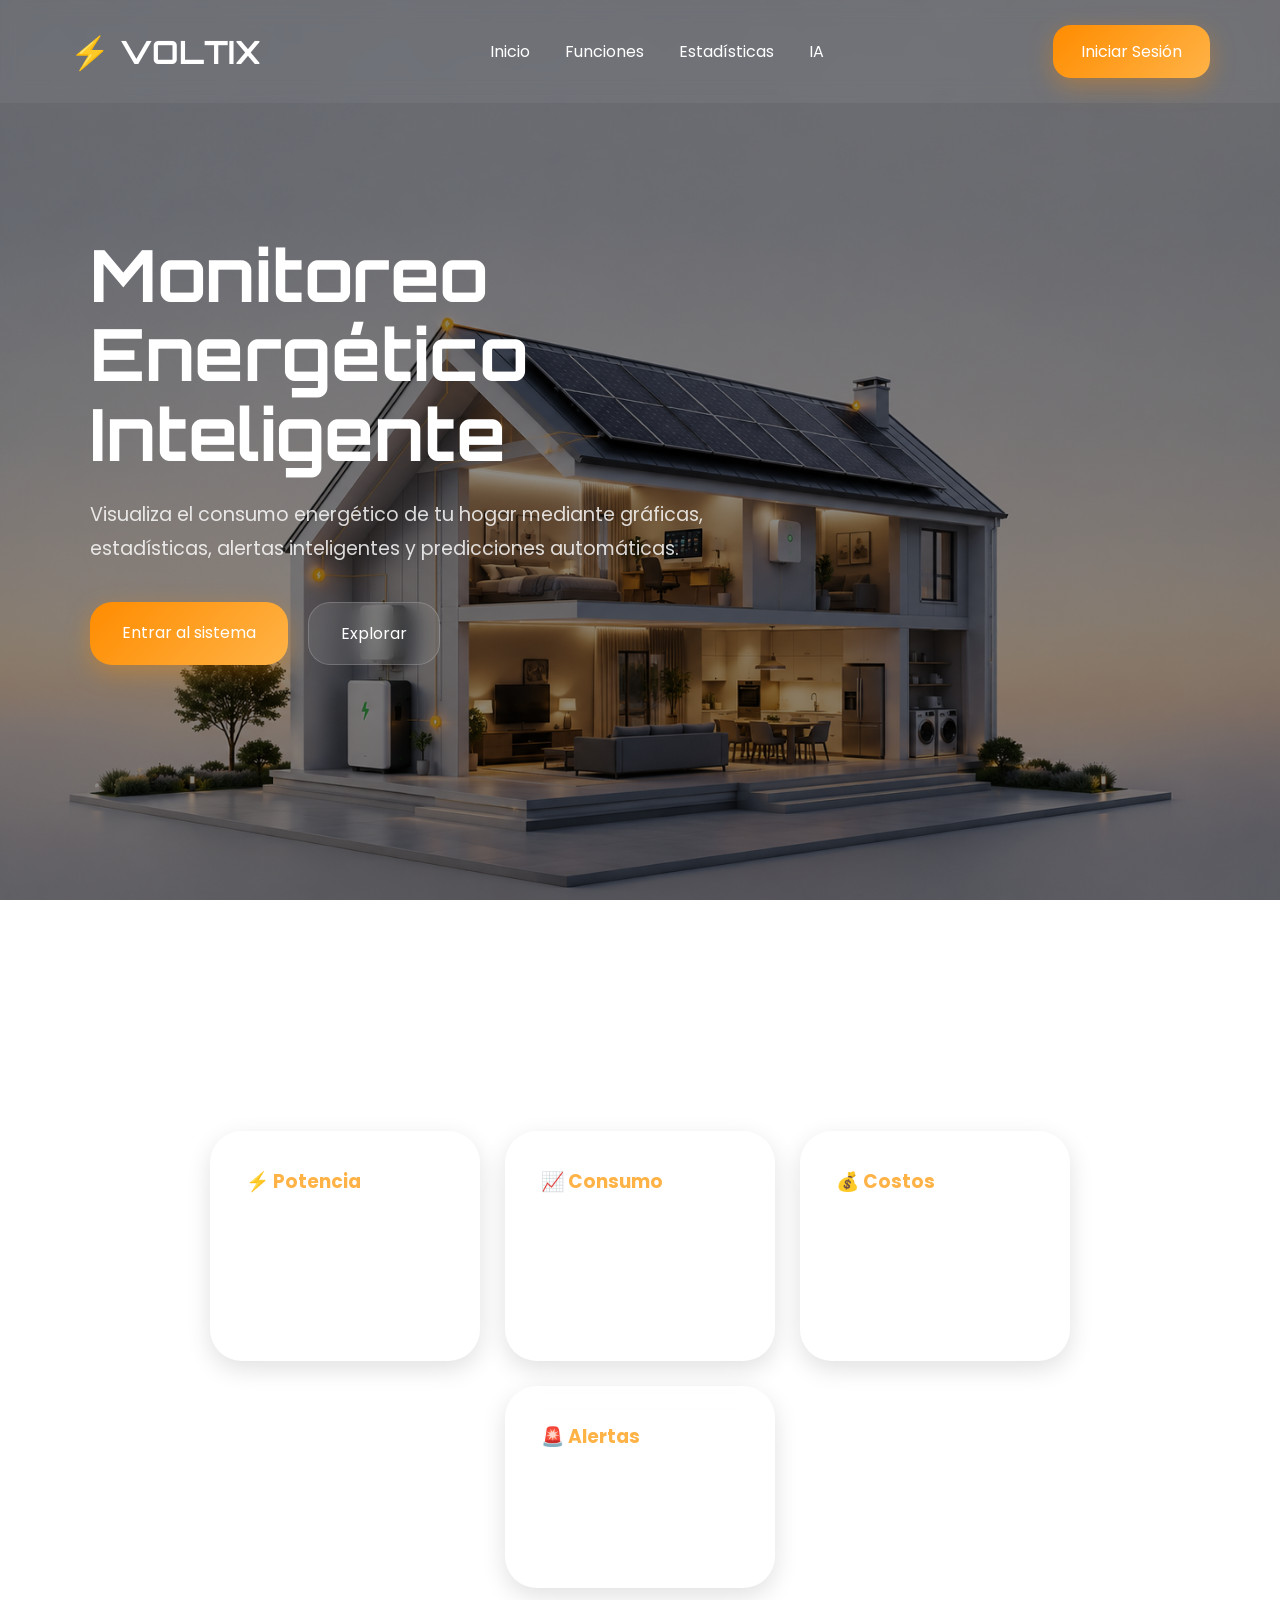
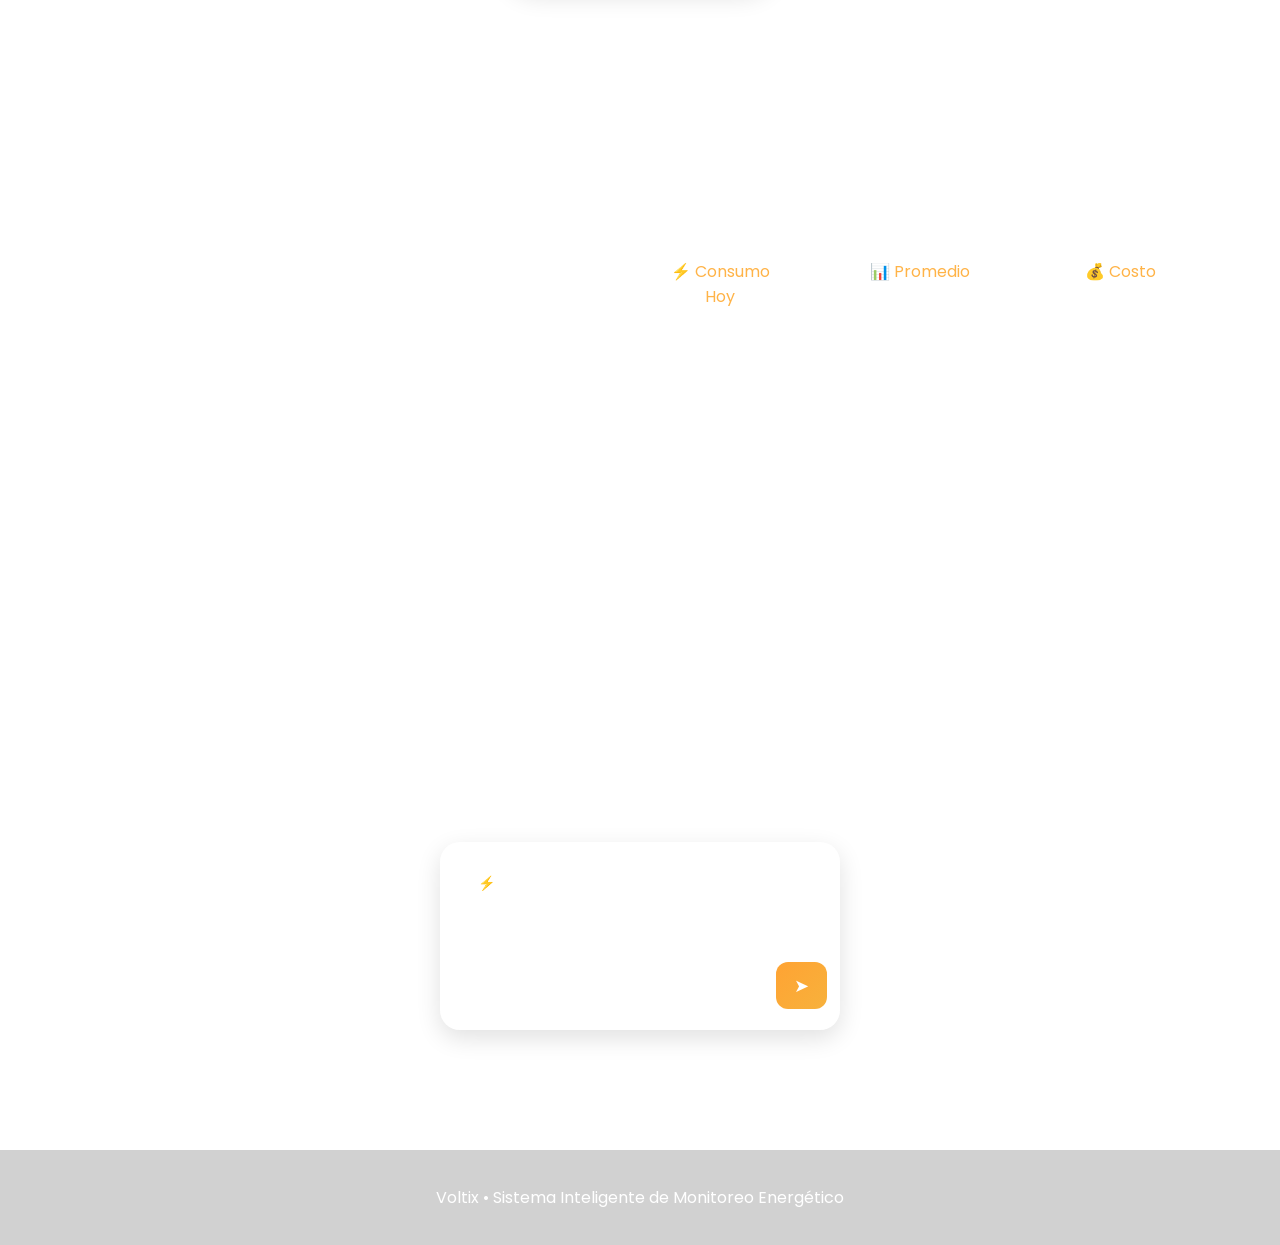
==== index.html @ 2dc28f16 "v.0.0.4 | Integración Gemini AI (En Proceso) y Firebase Auth" ====
<!doctype html>
<html lang="es">
  <head>
    <meta charset="UTF-8" />
    <meta name="viewport" content="width=device-width, initial-scale=1.0" />
    <title>Voltix</title>
    <link rel="icon" type="image/x-icon" href="img/Lodo-voltix.png" />
    <link rel="preconnect" href="https://fonts.googleapis.com" />
    <link
      href="https://fonts.googleapis.com/css2?family=Orbitron:wght@400;700&family=Poppins:wght@300;400;500;600;700&display=swap"
      rel="stylesheet"
    />
    <link rel="stylesheet" href="css/index.css" />
  </head>

  <body>
    <header class="encabezado">
      <div class="logo">⚡ VOLTIX</div>

      <nav class="menu">
        <a href="#inicio">Inicio</a>
        <a href="#funciones">Funciones</a>
        <a href="#estadisticas">Estadísticas</a>
        <a href="#ia">IA</a>
      </nav>

      <a href="html/login.html" class="boton-login"> Iniciar Sesión </a>
    </header>

    <section class="inicio" id="inicio">
      <div class="contenido-inicio">
        <h1>Monitoreo Energético Inteligente</h1>

        <p>
          Visualiza el consumo energético de tu hogar mediante gráficas,
          estadísticas, alertas inteligentes y predicciones automáticas.
        </p>

        <div class="botones">
          <a href="html/login.html" class="boton-principal">
            Entrar al sistema
          </a>
          <a href="#funciones" class="boton-secundario"> Explorar</a>
        </div>
      </div>
    </section>

    <section class="funciones" id="funciones">
      <h2>Funciones del sistema</h2>

      <div class="contenedor-cards">
        <div class="card">
          <h3>⚡ Potencia</h3>
          <p>Visualiza la potencia energética del hogar en tiempo real.</p>
        </div>

        <div class="card">
          <h3>📈 Consumo</h3>
          <p>Analiza el comportamiento energético de los últimos días.</p>
        </div>

        <div class="card">
          <h3>💰 Costos</h3>
          <p>Calcula el costo estimado del consumo energético.</p>
        </div>

        <div class="card">
          <h3>🚨 Alertas</h3>
          <p>Detecta anomalías y consumos elevados automáticamente.</p>
        </div>
      </div>
    </section>

    <section class="estadisticas" id="estadisticas">
      <div class="contenido-estadisticas">
        <div class="texto-estadisticas">
          <h2>Estadísticas inteligentes</h2>
          <p>
            El sistema analiza el consumo energético de los últimos 7 y 30 días
            mediante gráficas dinámicas y monitoreo constante.
          </p>
        </div>

        <div class="panel-estadisticas">
          <div class="mini-card">
            <span>⚡ Consumo Hoy</span>
            <h3>48 kWh</h3>
          </div>

          <div class="mini-card">
            <span>📊 Promedio</span>
            <h3>41 kWh</h3>
          </div>

          <div class="mini-card">
            <span>💰 Costo</span>
            <h3>$800</h3>
          </div>
        </div>
      </div>
    </section>

    <section class="ia" id="ia">
      <div class="contenido-ia">
        <h2>Agente IA Predictivo</h2>
        <p>
          El sistema utiliza inteligencia artificial para estimar el consumo
          futuro y detectar patrones energéticos automáticamente.
        </p>

        <div class="card-ia">
          <div class="chat-mensajes" id="chat-mensajes">
            <div class="mensaje modelo">
              <span
                >⚡ Hola, soy Voltix AI. ¿En qué puedo ayudarte con tu consumo
                energético?</span
              >
            </div>
          </div>
          <div class="chat-input">
            <input
              type="text"
              id="chat-input"
              placeholder="Escribe tu pregunta..."
            />
            <button id="chat-enviar">➤</button>
          </div>
        </div>
      </div>
    </section>

    <footer class="footer">
      <p>Voltix • Sistema Inteligente de Monitoreo Energético</p>
    </footer>
    <script type="module">
      import { preguntarGemini } from "./js/gemini.js";

      const input = document.getElementById("chat-input");
      const enviar = document.getElementById("chat-enviar");
      const mensajes = document.getElementById("chat-mensajes");

      function agregarMensaje(texto, tipo) {
        const div = document.createElement("div");
        div.className = `mensaje ${tipo}`;
        div.innerHTML = `<span>${texto}</span>`;
        mensajes.appendChild(div);
        mensajes.scrollTop = mensajes.scrollHeight;
        return div;
      }

      async function enviarMensaje() {
        const texto = input.value.trim();
        if (!texto) return;
        input.value = "";
        agregarMensaje(texto, "usuario");
        const cargando = agregarMensaje("Escribiendo...", "modelo cargando");
        const respuesta = await preguntarGemini(texto);
        cargando.remove();
        agregarMensaje(respuesta, "modelo");
      }

      enviar.addEventListener("click", enviarMensaje);
      input.addEventListener("keydown", (e) => {
        if (e.key === "Enter") enviarMensaje();
      });
    </script>
  </body>
</html>
---- css/index.css ----
* {
    margin: 0;
    padding: 0;
    box-sizing: border-box;
}

html {
    scroll-behavior: smooth;
}

body {

    font-family: 'Poppins', sans-serif;
    width: 100%;
    min-height: 100vh;
    color: white;
    background-image: linear-gradient(rgba(0, 0, 0, 0.45), rgba(0, 0, 0, 0.45)), url("../img/casa_fondo.png");

    background-size: cover;
    background-position: center;
    background-attachment: fixed;

    overflow-x: hidden;
}



.encabezado {

    width: 100%;
    padding: 25px 70px;
    display: flex;
    justify-content: space-between;
    align-items: center;
    position: fixed;
    z-index: 1000;
    backdrop-filter: blur(10px);
    background: rgba(255, 255, 255, 0.05);
}

.logo {

    font-family: 'Orbitron', sans-serif;
    font-size: 2rem;
    font-weight: bold;
}

.menu {
    display: flex;
    gap: 35px;
}

.menu a {

    text-decoration: none;
    color: white;
    transition: 0.3s ease;
}

.menu a:hover {
    color: #ffb347;
}

.boton-login {
    text-decoration: none;
    padding: 14px 28px;
    border-radius: 18px;
    background: linear-gradient(135deg, #ff8c00, #ffb347);
    color: white;
    box-shadow: 0 8px 25px rgba(255, 140, 0, 0.35);
    transition: 0.3s ease;
}

.boton-login:hover {
    transform: translateY(-4px);
}



.inicio {

    width: 100%;
    min-height: 100vh;
    display: flex;
    align-items: center;
    padding-left: 90px;
}

.contenido-inicio {

    width: 700px;
    animation: aparecer 1s ease;
}

.contenido-inicio h1 {

    font-size: 4.5rem;
    line-height: 1.1;
    margin-bottom: 25px;
    font-family: 'Orbitron', sans-serif;
}

.contenido-inicio p {

    font-size: 1.2rem;
    line-height: 1.8;
    color: rgba(255, 255, 255, 0.82);
    margin-bottom: 35px;
}


.botones {
    display: flex;
    gap: 20px;
}

.boton-principal,
.boton-secundario {

    text-decoration: none;
    padding: 18px 32px;
    border-radius: 22px;
    transition: 0.3s ease;
}

.boton-principal {
    background: linear-gradient(135deg, #ff8c00, #ffb347);
    color: white;
    box-shadow: 0 8px 25px rgba(255, 140, 0, 0.35);
}

.boton-principal:hover {
    transform: translateY(-4px);
}

.boton-secundario {

    background: rgba(255, 255, 255, 0.10);
    border: 1px solid rgba(255, 255, 255, 0.18);
    backdrop-filter: blur(10px);
    color: white;
}

.boton-secundario:hover {
    background: rgba(255, 255, 255, 0.18);
}



.funciones {

    width: 100%;
    padding: 120px 70px;
}

.funciones h2 {

    font-size: 3rem;
    margin-bottom: 50px;
    text-align: center;
    font-family: 'Orbitron', sans-serif;
}

.contenedor-cards {

    display: flex;
    justify-content: center;
    gap: 25px;
    flex-wrap: wrap;
}

.card {

    width: 270px;
    padding: 35px;
    border-radius: 32px;
    background: rgba(255, 255, 255, 0.12);
    backdrop-filter: blur(16px);
    border: 1px solid rgba(255, 255, 255, 0.18);
    box-shadow: 0 8px 25px rgba(0, 0, 0, 0.12);
    transition: 0.3s ease;
    animation: flotar 1s ease;
}

.card:hover {

    transform: translateY(-8px);
    background: rgba(255, 255, 255, 0.18);
}

.card h3 {

    margin-bottom: 20px;
    color: #ffb347;
}

.card p {

    color: rgba(255, 255, 255, 0.82);
    line-height: 1.7;
}


.estadisticas {

    width: 100%;
    padding: 120px 70px;
}

.contenido-estadisticas {

    display: flex;
    justify-content: space-between;
    align-items: center;
    flex-wrap: wrap;
    gap: 40px;
}

.texto-estadisticas {

    width: 500px;
}

.texto-estadisticas h2 {

    font-size: 3rem;
    margin-bottom: 25px;
    font-family: 'Orbitron', sans-serif;
}

.texto-estadisticas p {

    line-height: 1.8;
    color: rgba(255, 255, 255, 0.82);
}

.panel-estadisticas {

    display: flex;
    gap: 20px;
    flex-wrap: wrap;
}

.mini-card {

    width: 180px;
    padding: 30px;
    border-radius: 28px;
    background: rgba(255, 255, 255, 0.12);
    backdrop-filter: blur(16px);
    border: 1px solid rgba(255, 255, 255, 0.18);
    text-align: center;
}

.mini-card span {

    color: #ffb347;
}

.mini-card h3 {

    margin-top: 15px;
    font-size: 2rem;
}


.ia {

    width: 100%;
    padding: 120px 70px;
}

.contenido-ia {

    text-align: center;
}

.contenido-ia h2 {

    font-size: 3rem;
    margin-bottom: 25px;
    font-family: 'Orbitron', sans-serif;
}

.contenido-ia p {

    color: rgba(255, 255, 255, 0.82);
    margin-bottom: 40px;
}

.card-ia {

    width: 400px;
    margin: auto;
    padding: 45px;
    border-radius: 35px;
    background: rgba(255, 255, 255, 0.12);
    backdrop-filter: blur(16px);
    border: 1px solid rgba(255, 255, 255, 0.18);
    box-shadow:
        0 8px 25px rgba(0, 0, 0, 0.12);
}

.card-ia h1 {

    margin-top: 20px;
    font-size: 4rem;
    color: #ffb347;
}



.footer {

    width: 100%;
    padding: 35px;
    text-align: center;
    background: rgba(0, 0, 0, 0.18);
    backdrop-filter: blur(10px);
}



@keyframes aparecer {

    from {

        opacity: 0;
        transform: translateY(40px);
    }

    to {

        opacity: 1;
        transform: translateY(0);
    }
}

@keyframes flotar {

    from {

        opacity: 0;
        transform: translateY(30px) scale(0.95);

        filter: blur(10px);
    }

    to {

        opacity: 1;
        transform: translateY(0) scale(1);

        filter: blur(0);
    }
}

.card-ia {
    background: rgba(255, 255, 255, 0.08);
    backdrop-filter: blur(10px);
    border: 1px solid rgba(255, 255, 255, 0.15);
    border-radius: 20px;
    padding: 20px;
    max-width: 650px;
    margin: 30px auto 0;
    display: flex;
    flex-direction: column;
    gap: 16px;
}

.chat-mensajes {
    display: flex;
    flex-direction: column;
    gap: 10px;
    max-height: 280px;
    overflow-y: auto;
    padding-right: 4px;
}

.mensaje {
    display: flex;
    max-width: 80%;
}

.mensaje span {
    padding: 10px 16px;
    border-radius: 16px;
    font-family: 'Poppins', sans-serif;
    font-size: 14px;
    line-height: 1.5;
}

.mensaje.usuario {
    align-self: flex-end;
}

.mensaje.usuario span {
    background: linear-gradient(135deg, rgba(255, 140, 0, 0.8), rgba(245, 158, 11, 0.8));
    color: white;
}

.mensaje.modelo {
    align-self: flex-start;
}

.mensaje.modelo span {
    background: rgba(255, 255, 255, 0.15);
    color: white;
}

.mensaje.cargando span {
    opacity: 0.6;
    font-style: italic;
}

.chat-input {
    display: flex;
    gap: 10px;
}

.chat-input input {
    flex: 1;
    padding: 12px 16px;
    border-radius: 12px;
    border: 1px solid rgba(255, 255, 255, 0.2);
    background: rgba(255, 255, 255, 0.1);
    color: white;
    font-family: 'Poppins', sans-serif;
    font-size: 14px;
    outline: none;
}

.chat-input input::placeholder {
    color: rgba(255, 255, 255, 0.5);
}

.chat-input button {
    background: linear-gradient(135deg, rgba(255, 140, 0, 0.8), rgba(245, 158, 11, 0.8));
    border: none;
    border-radius: 12px;
    padding: 12px 18px;
    color: white;
    font-size: 18px;
    cursor: pointer;
}

.chat-input button:hover {
    opacity: 0.85;
}
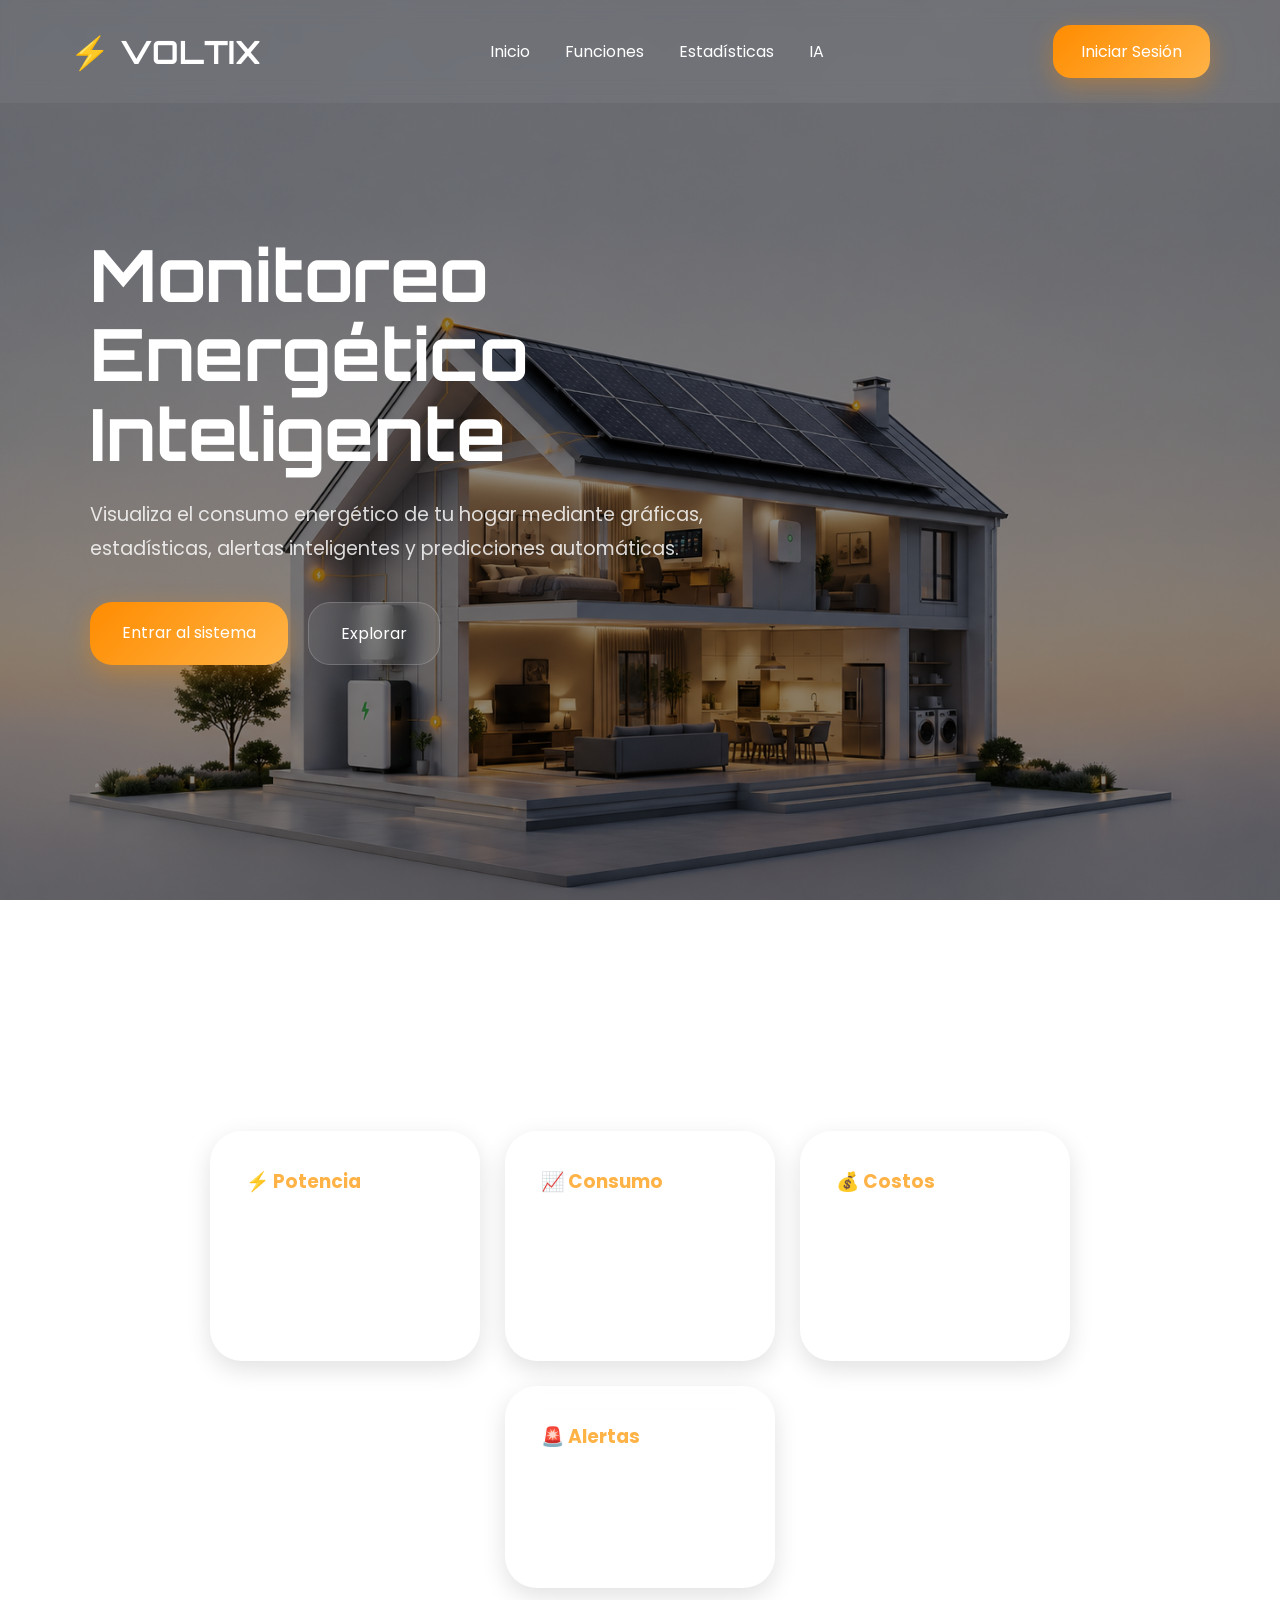
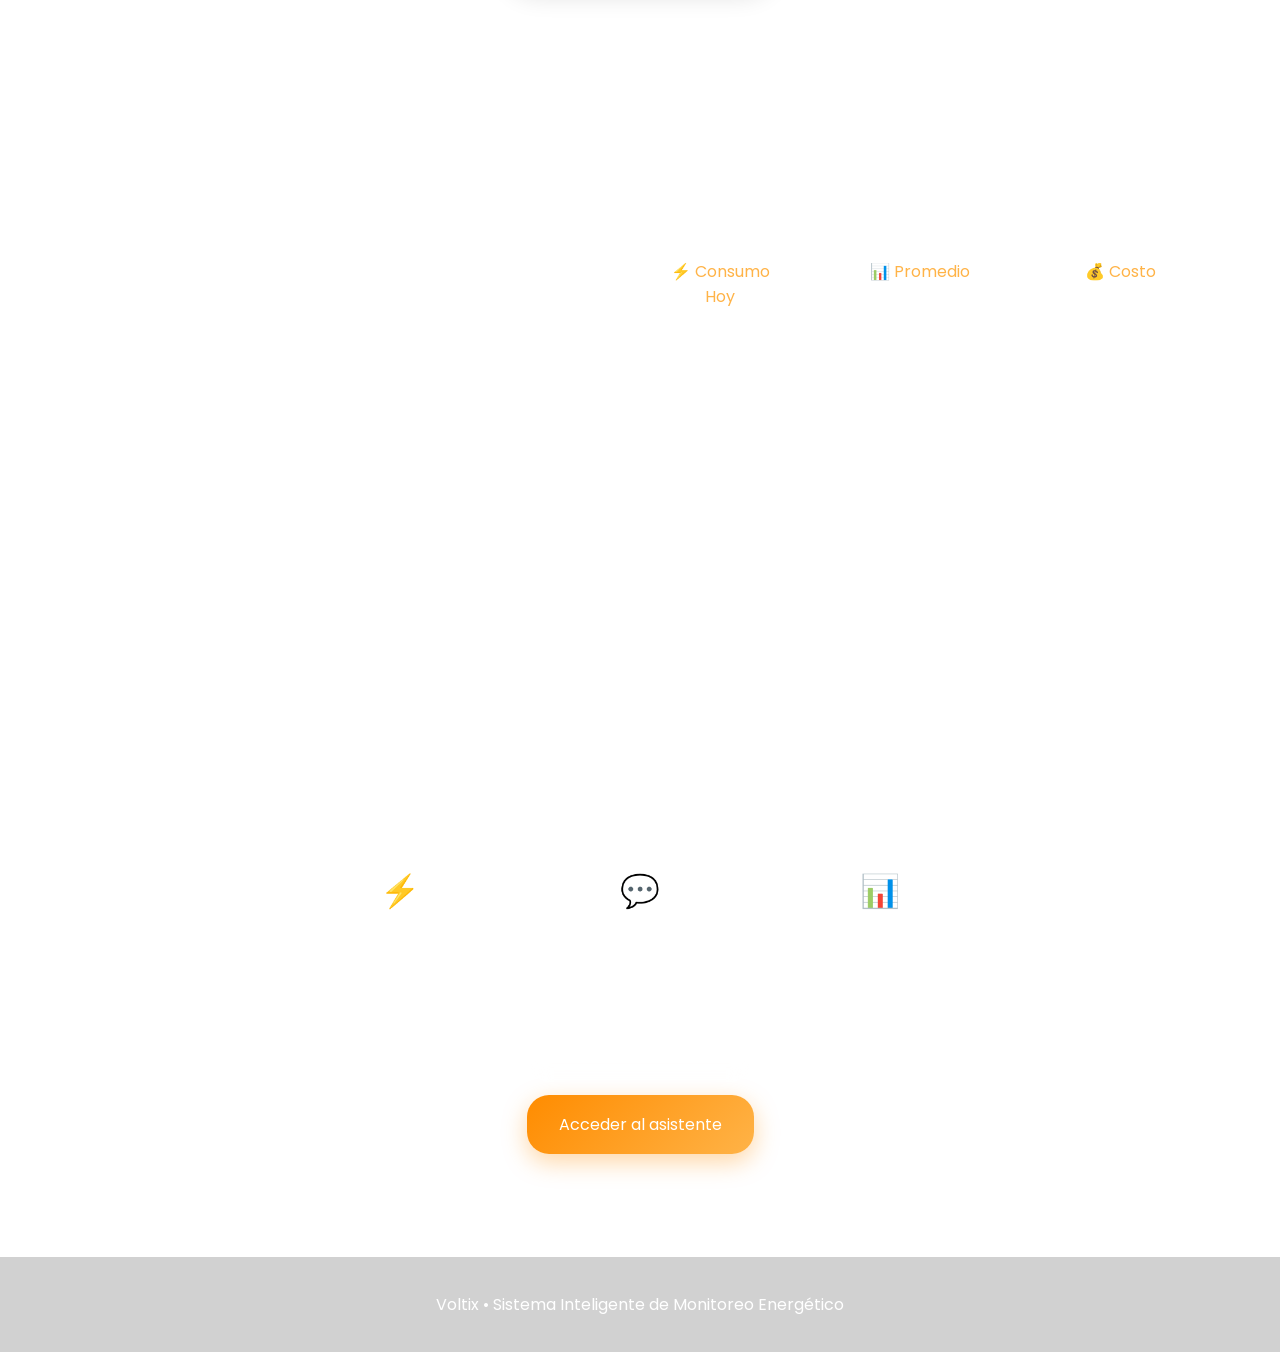
==== commit 75cd9cc4: "v0.1.1 | Ai actualizada" ====
--- a/index.html
+++ b/index.html
@@ -9,6 +9,10 @@
     <link
       href="https://fonts.googleapis.com/css2?family=Orbitron:wght@400;700&family=Poppins:wght@300;400;500;600;700&display=swap"
       rel="stylesheet"
+    />
+    <link
+      rel="stylesheet"
+      href="https://cdnjs.cloudflare.com/ajax/libs/font-awesome/6.5.1/css/all.min.css"
     />
     <link rel="stylesheet" href="css/index.css" />
   </head>
@@ -25,6 +29,9 @@
       </nav>
 
       <a href="html/login.html" class="boton-login"> Iniciar Sesión </a>
+      <button class="hamburguesa" id="hamburguesa">
+        <i class="fa-solid fa-bars"></i>
+      </button>
     </header>
 
     <section class="inicio" id="inicio">
@@ -108,60 +115,51 @@
           futuro y detectar patrones energéticos automáticamente.
         </p>
 
-        <div class="card-ia">
-          <div class="chat-mensajes" id="chat-mensajes">
-            <div class="mensaje modelo">
-              <span
-                >⚡ Hola, soy Voltix AI. ¿En qué puedo ayudarte con tu consumo
-                energético?</span
-              >
-            </div>
+        <div class="features-ia">
+          <div class="feature-ia">
+            <span>⚡</span>
+            <h3>Análisis en tiempo real</h3>
+            <p>
+              Procesa los datos de consumo al instante y detecta anomalías
+              automáticamente.
+            </p>
           </div>
-          <div class="chat-input">
-            <input
-              type="text"
-              id="chat-input"
-              placeholder="Escribe tu pregunta..."
-            />
-            <button id="chat-enviar">➤</button>
+          <div class="feature-ia">
+            <span>💬</span>
+            <h3>Asistente conversacional</h3>
+            <p>
+              Resuelve dudas sobre tu consumo energético con lenguaje natural.
+            </p>
+          </div>
+          <div class="feature-ia">
+            <span>📊</span>
+            <h3>Predicciones inteligentes</h3>
+            <p>Estima el consumo futuro basándose en patrones históricos.</p>
           </div>
         </div>
+
+        <a href="html/login.html" class="boton-principal"
+          >Acceder al asistente</a
+        >
       </div>
     </section>
 
     <footer class="footer">
       <p>Voltix • Sistema Inteligente de Monitoreo Energético</p>
     </footer>
-    <script type="module">
-      import { preguntarGemini } from "./js/gemini.js";
 
-      const input = document.getElementById("chat-input");
-      const enviar = document.getElementById("chat-enviar");
-      const mensajes = document.getElementById("chat-mensajes");
+    <script>
+      const hamburguesa = document.getElementById("hamburguesa");
+      const menu = document.querySelector(".menu");
 
-      function agregarMensaje(texto, tipo) {
-        const div = document.createElement("div");
-        div.className = `mensaje ${tipo}`;
-        div.innerHTML = `<span>${texto}</span>`;
-        mensajes.appendChild(div);
-        mensajes.scrollTop = mensajes.scrollHeight;
-        return div;
-      }
+      hamburguesa.addEventListener("click", () => {
+        menu.classList.toggle("abierto");
+      });
 
-      async function enviarMensaje() {
-        const texto = input.value.trim();
-        if (!texto) return;
-        input.value = "";
-        agregarMensaje(texto, "usuario");
-        const cargando = agregarMensaje("Escribiendo...", "modelo cargando");
-        const respuesta = await preguntarGemini(texto);
-        cargando.remove();
-        agregarMensaje(respuesta, "modelo");
-      }
-
-      enviar.addEventListener("click", enviarMensaje);
-      input.addEventListener("keydown", (e) => {
-        if (e.key === "Enter") enviarMensaje();
+      menu.querySelectorAll("a").forEach((link) => {
+        link.addEventListener("click", () => {
+          menu.classList.remove("abierto");
+        });
       });
     </script>
   </body>
--- a/css/index.css
+++ b/css/index.css
@@ -1,3 +1,5 @@
+@import url('https://fonts.googleapis.com/css2?family=Orbitron:wght@400;700&family=Poppins:wght@300;400;600;700&display=swap');
+
 * {
     margin: 0;
     padding: 0;
@@ -446,4 +448,194 @@
 
 .chat-input button:hover {
     opacity: 0.85;
+}
+
+.hamburguesa {
+    display: none;
+    position: fixed;
+    top: 20px;
+    right: 20px;
+    z-index: 1000;
+
+    background: white;
+    border: none;
+    border-radius: 10px;
+    padding: 12px;
+    cursor: pointer;
+}
+
+.hamburguesa i {
+    font-size: 22px;
+    color: #ff8c00;
+}
+
+@media (max-width: 768px) {
+
+    .encabezado {
+        padding: 18px 20px;
+    }
+
+    .logo {
+        font-size: 1.4rem;
+    }
+
+    .boton-login {
+        display: none;
+    }
+
+    .hamburguesa {
+        display: block;
+    }
+
+    .menu {
+        display: none;
+        flex-direction: column;
+        position: fixed;
+        top: 0;
+        left: 0;
+        width: 100%;
+        height: 100vh;
+        background: rgba(0, 0, 0, 0.92);
+        backdrop-filter: blur(10px);
+        justify-content: center;
+        align-items: center;
+        gap: 40px;
+        z-index: 999;
+    }
+
+    .menu.abierto {
+        display: flex;
+    }
+
+    .menu a {
+        font-size: 1.4rem;
+    }
+
+    .inicio {
+        padding-left: 24px;
+        padding-right: 24px;
+        align-items: flex-end;
+        padding-bottom: 80px;
+    }
+
+    .contenido-inicio {
+        width: 100%;
+    }
+
+    .contenido-inicio h1 {
+        font-size: 2.2rem;
+    }
+
+    .contenido-inicio p {
+        font-size: 1rem;
+    }
+
+    .botones {
+        flex-direction: column;
+        gap: 12px;
+    }
+
+    .boton-principal,
+    .boton-secundario {
+        text-align: center;
+        padding: 16px 24px;
+    }
+
+    .funciones {
+        padding: 80px 20px;
+    }
+
+    .funciones h2 {
+        font-size: 2rem;
+    }
+
+    .card {
+        width: 100%;
+    }
+
+    .estadisticas {
+        padding: 80px 20px;
+    }
+
+    .contenido-estadisticas {
+        flex-direction: column;
+    }
+
+    .texto-estadisticas {
+        width: 100%;
+    }
+
+    .texto-estadisticas h2 {
+        font-size: 2rem;
+    }
+
+    .panel-estadisticas {
+        width: 100%;
+        justify-content: center;
+    }
+
+    .mini-card {
+        width: 100%;
+    }
+
+    .ia {
+        padding: 80px 20px;
+    }
+
+    .contenido-ia h2 {
+        font-size: 2rem;
+    }
+
+    .card-ia {
+        width: 100%;
+        padding: 20px;
+    }
+
+    .chat-input {
+        flex-wrap: nowrap;
+    }
+
+    .chat-input input {
+        min-width: 0;
+    }
+
+    .chat-input button {
+        flex-shrink: 0;
+    }
+}
+
+.features-ia {
+    display: flex;
+    gap: 20px;
+    margin: 30px 0;
+    justify-content: center;
+    flex-wrap: wrap;
+}
+
+.feature-ia {
+    background: rgba(255, 255, 255, 0.1);
+    backdrop-filter: blur(10px);
+    border: 1px solid rgba(255, 255, 255, 0.15);
+    border-radius: 16px;
+    padding: 24px;
+    max-width: 220px;
+    text-align: center;
+}
+
+.feature-ia span {
+    font-size: 32px;
+}
+
+.feature-ia h3 {
+    font-family: 'Poppins', sans-serif;
+    color: white;
+    font-size: 15px;
+    margin: 10px 0 6px;
+}
+
+.feature-ia p {
+    font-family: 'Poppins', sans-serif;
+    color: rgba(255, 255, 255, 0.75);
+    font-size: 13px;
+    margin: 0;
 }
